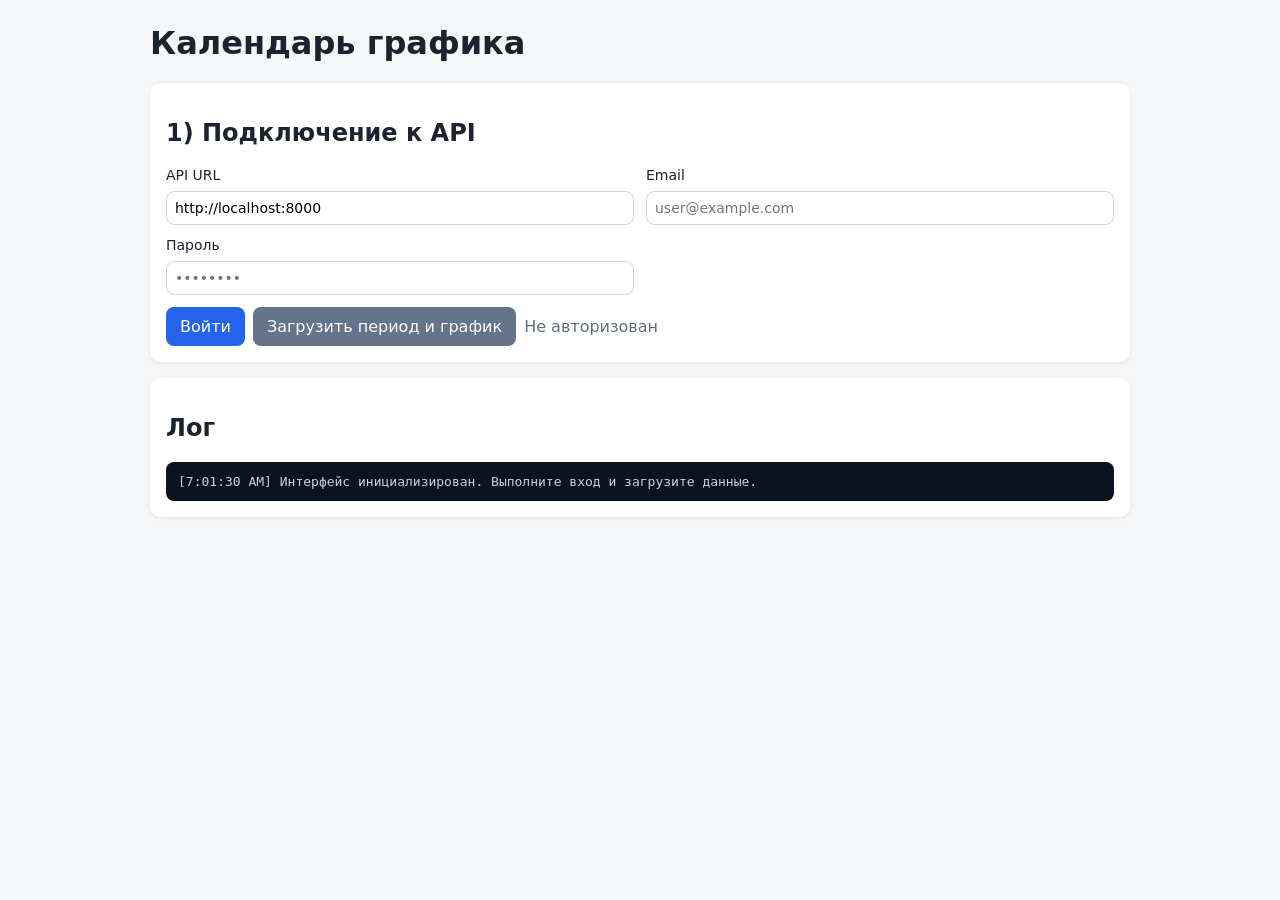
==== web_ui/index.html @ 66a11008 "Improve calendar UI editing without manual API-like JSON input" ====
<!doctype html>
<html lang="ru">
  <head>
    <meta charset="UTF-8" />
    <meta name="viewport" content="width=device-width, initial-scale=1.0" />
    <title>T2 Schedule Calendar UI</title>
    <link rel="stylesheet" href="./styles.css" />
  </head>
  <body>
    <main class="container">
      <h1>Календарь графика</h1>

      <section class="card">
        <h2>1) Подключение к API</h2>
        <div class="grid-2">
          <label>
            API URL
            <input id="apiUrl" type="text" value="http://localhost:8000" />
          </label>
          <label>
            Email
            <input id="email" type="email" placeholder="user@example.com" />
          </label>
          <label>
            Пароль
            <input id="password" type="password" placeholder="••••••••" />
          </label>
        </div>
        <div class="row">
          <button id="loginBtn">Войти</button>
          <button id="loadBtn" class="secondary">Загрузить период и график</button>
          <span id="authState" class="muted">Не авторизован</span>
        </div>
      </section>

      <section class="card" id="periodCard" hidden>
        <h2>2) Период</h2>
        <p id="periodText" class="muted"></p>
        <div class="calendar-toolbar">
          <button id="prevMonth" class="secondary">← Месяц назад</button>
          <strong id="monthLabel"></strong>
          <button id="nextMonth" class="secondary">Месяц вперед →</button>
        </div>
        <div id="calendar" class="calendar"></div>
      </section>

      <section class="card" id="editCard" hidden>
        <h2>3) Редактирование дня</h2>
        <p id="selectedDate" class="muted">Выберите дату в календаре</p>
        <div class="grid-2">
          <label>
            Статус
            <select id="dayStatus">
              <option value="work">work</option>
              <option value="off">off</option>
              <option value="vacation">vacation</option>
              <option value="sick">sick</option>
              <option value="custom">custom</option>
            </select>
          </label>
          <label>
            Комментарий (необязательно)
            <input id="dayComment" type="text" placeholder="Например: смена в магазине 3" />
          </label>
          <label>
            Начало смены
            <input id="shiftStart" type="time" />
          </label>
          <label>
            Конец смены
            <input id="shiftEnd" type="time" />
          </label>
          <label>
            Начало перерыва
            <input id="breakStart" type="time" />
          </label>
          <label>
            Конец перерыва
            <input id="breakEnd" type="time" />
          </label>
        </div>
        <div class="row">
          <button id="saveDayBtn">Сохранить день</button>
          <button id="removeDayBtn" class="danger">Удалить день</button>
        </div>
      </section>

      <section class="card" id="rangeCard" hidden>
        <h2>4) Массовое добавление через интерфейс</h2>
        <div class="grid-2">
          <label>
            С даты
            <input id="rangeStart" type="date" />
          </label>
          <label>
            По дату
            <input id="rangeEnd" type="date" />
          </label>
          <label>
            Статус для диапазона
            <select id="rangeStatus">
              <option value="work">work</option>
              <option value="off">off</option>
              <option value="vacation">vacation</option>
              <option value="sick">sick</option>
              <option value="custom">custom</option>
            </select>
          </label>
        </div>
        <div class="row">
          <button id="applyRangeBtn">Применить диапазон</button>
        </div>
      </section>

      <section class="card" id="saveCard" hidden>
        <h2>5) Отправка изменений</h2>
        <p class="muted">
          API сохраняет график целиком: при отправке все выбранные дни будут перезаписаны.
        </p>
        <div class="row">
          <button id="saveAllBtn">Сохранить весь график в API</button>
          <button id="reloadBtn" class="secondary">Перезагрузить из API</button>
        </div>
      </section>

      <section class="card">
        <h2>Лог</h2>
        <pre id="log"></pre>
      </section>
    </main>

    <script src="./script.js"></script>
  </body>
</html>
---- web_ui/styles.css ----
:root {
  color-scheme: light;
  font-family: Inter, system-ui, -apple-system, Segoe UI, Roboto, sans-serif;
}

body {
  margin: 0;
  background: #f4f6f8;
  color: #1c2330;
}

.container {
  max-width: 980px;
  margin: 0 auto;
  padding: 24px;
}

h1 {
  margin-top: 0;
}

.card {
  background: white;
  border-radius: 10px;
  padding: 16px;
  margin-bottom: 16px;
  box-shadow: 0 1px 4px rgba(0, 0, 0, 0.08);
}

.grid-2 {
  display: grid;
  grid-template-columns: repeat(2, minmax(0, 1fr));
  gap: 12px;
}

label {
  display: flex;
  flex-direction: column;
  gap: 8px;
  font-size: 14px;
}

input,
select,
textarea,
button {
  font: inherit;
}

input,
select,
textarea {
  padding: 8px;
  border: 1px solid #cfd6de;
  border-radius: 8px;
}

button {
  border: 0;
  border-radius: 8px;
  padding: 10px 14px;
  background: #2563eb;
  color: white;
  cursor: pointer;
}

button.secondary {
  background: #64748b;
}

button.danger {
  background: #dc2626;
}

button:disabled {
  opacity: 0.6;
  cursor: not-allowed;
}

.row {
  margin-top: 12px;
  display: flex;
  flex-wrap: wrap;
  gap: 8px;
  align-items: center;
}

.muted {
  color: #5f6d80;
}

.calendar-toolbar {
  margin-bottom: 12px;
  display: flex;
  align-items: center;
  justify-content: space-between;
}

.calendar {
  display: grid;
  grid-template-columns: repeat(7, minmax(0, 1fr));
  gap: 8px;
}

.weekday,
.day {
  border: 1px solid #dbe3ea;
  border-radius: 8px;
  padding: 8px;
  min-height: 72px;
}

.weekday {
  background: #eef2f7;
  text-align: center;
  font-weight: 600;
  min-height: auto;
}

.day {
  background: #fff;
}

.day.disabled {
  opacity: 0.4;
  background: #f8fafc;
}

.day.in-period {
  border-color: #9fb8ff;
}

.day.has-value {
  background: #e9f8ee;
}

.day.selected {
  outline: 2px solid #1d4ed8;
}

.day-number {
  font-weight: 700;
  margin-bottom: 6px;
}

.badge {
  display: inline-block;
  padding: 2px 6px;
  border-radius: 99px;
  background: #bfdbfe;
  font-size: 12px;
}

pre {
  margin: 0;
  padding: 12px;
  background: #0b1220;
  color: #c7d2e1;
  border-radius: 8px;
  max-height: 240px;
  overflow: auto;
}

@media (max-width: 768px) {
  .grid-2 {
    grid-template-columns: 1fr;
  }
}
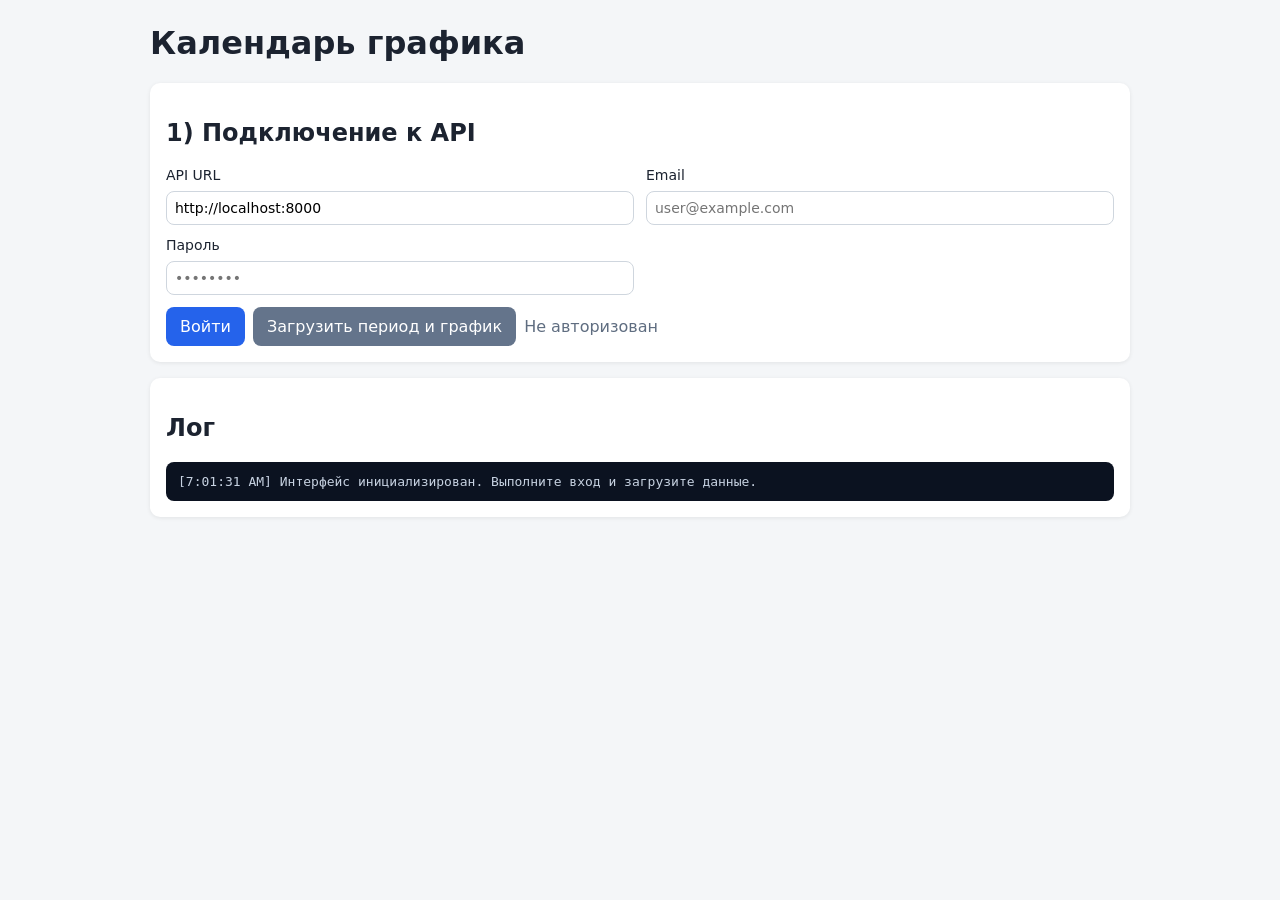
==== commit e063b599: "Add default demo dataset loader for UI feature testing" ====
--- a/web_ui/index.html
+++ b/web_ui/index.html
@@ -118,6 +118,7 @@
           API сохраняет график целиком: при отправке все выбранные дни будут перезаписаны.
         </p>
         <div class="row">
+          <button id="loadDemoBtn" class="secondary">Загрузить тестовые данные</button>
           <button id="saveAllBtn">Сохранить весь график в API</button>
           <button id="reloadBtn" class="secondary">Перезагрузить из API</button>
         </div>
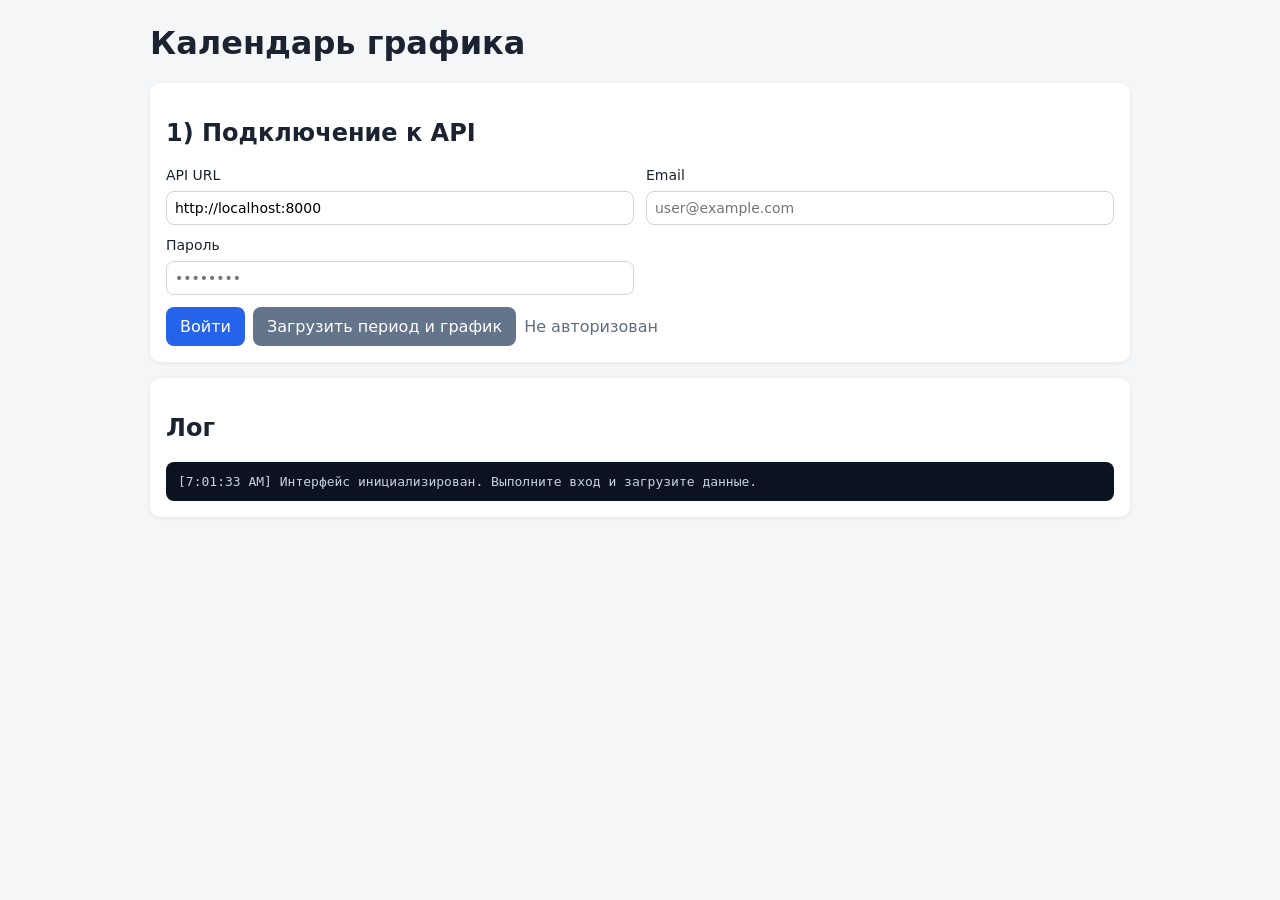
==== commit bebf4ba0: "Merge branch 'main' into codex/create-web-interface-for-api-interaction-4vv02r" ====
--- a/web_ui/index.html
+++ b/web_ui/index.html
@@ -118,7 +118,6 @@
           API сохраняет график целиком: при отправке все выбранные дни будут перезаписаны.
         </p>
         <div class="row">
-          <button id="loadDemoBtn" class="secondary">Загрузить тестовые данные</button>
           <button id="saveAllBtn">Сохранить весь график в API</button>
           <button id="reloadBtn" class="secondary">Перезагрузить из API</button>
         </div>
